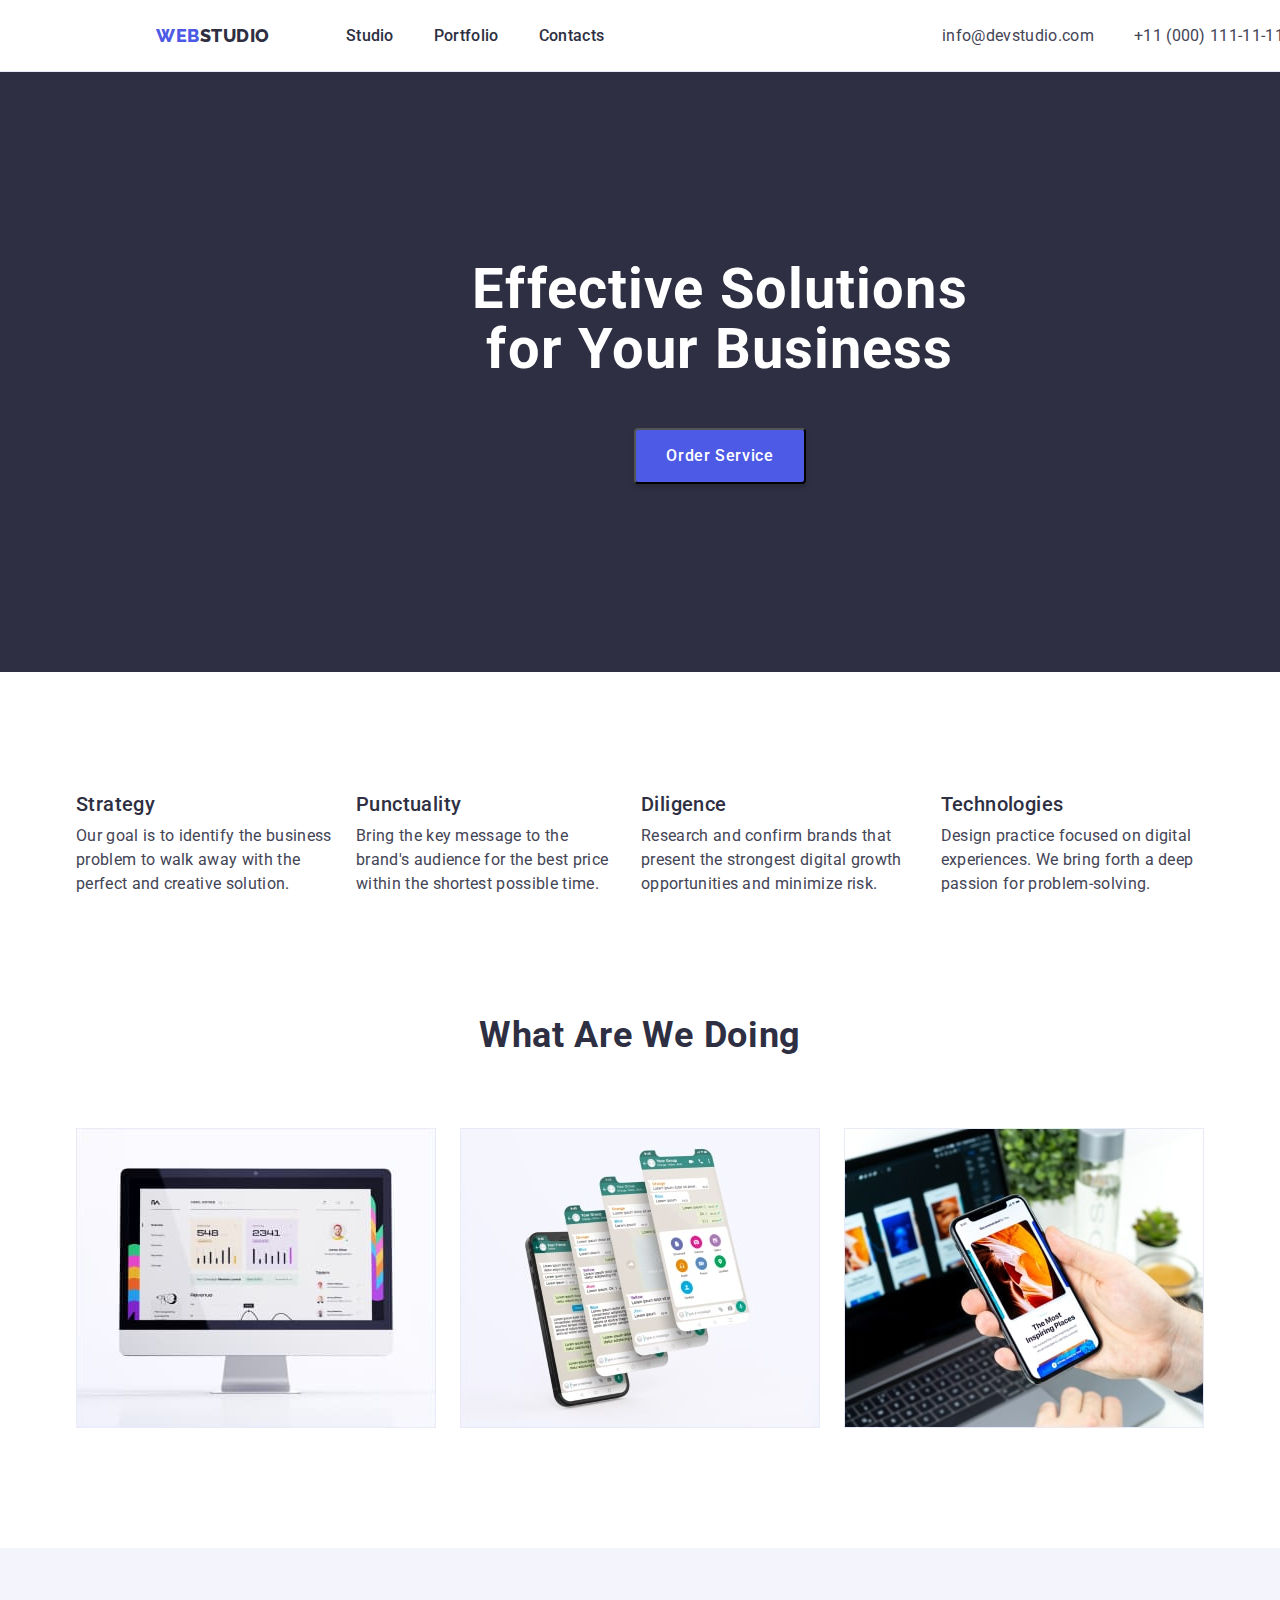
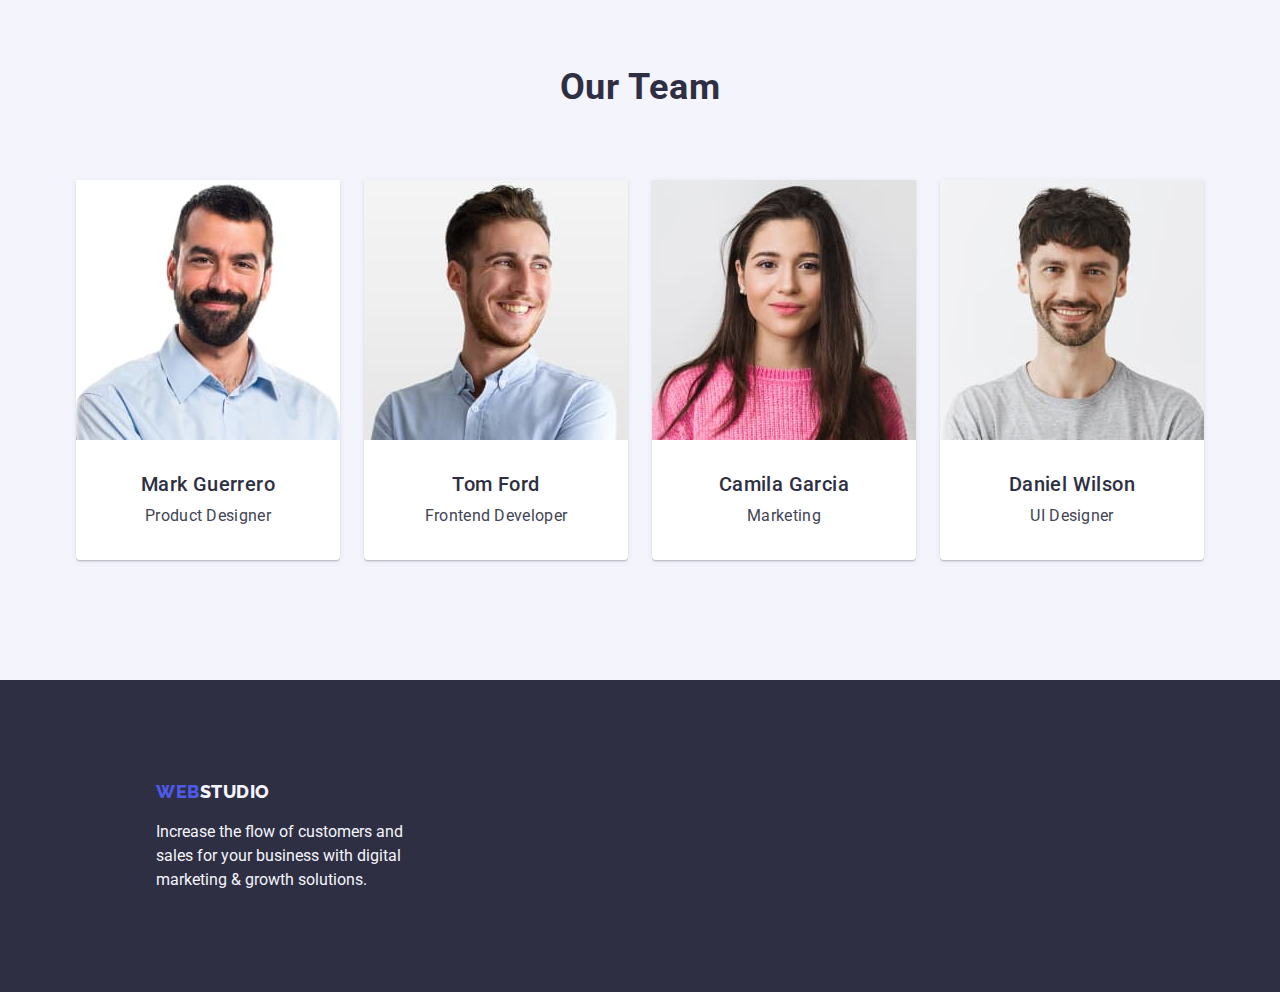
==== index.html @ cf118282 "Initial positioning" ====
<!DOCTYPE html>
<html lang="en">
  <head>
    <meta charset="UTF-8" />
    <meta http-equiv="X-UA-Compatible" content="IE=edge" />
    <meta name="viewport" content="width=device-width, initial-scale=1.0" />

    <!--*============================= Fonts ==============================-->

    <link rel="preconnect" href="https://fonts.googleapis.com" />
    <link rel="preconnect" href="https://fonts.gstatic.com" crossorigin />
    <link
      href="https://fonts.googleapis.com/css2?family=Raleway:wght@800&display=swap"
      rel="stylesheet"
    />
    <link
      href="https://fonts.googleapis.com/css2?family=Roboto:wght@400;500;700;900&display=swap"
      rel="stylesheet"
    />
    <!--*============================ Styles ==============================-->

    <link rel="stylesheet" href="./css/styles.css" />
    <title>Web Studio</title>
  </head>
  <body>
    <!--!============================== HEADER =========================-->
    <header class="header">
      <div class="container header-container">
        <nav class="header-nav">
          <a class="logo" href="./index.html"
            >Web<span class="logo-pre">Studio</span></a
          >
          <ul class="header-nav-list">
            <li>
              <a class="list-items" href="./index.html">Studio</a>
            </li>
            <li>
              <a class="list-items" href="./portfolio.html">Portfolio</a>
            </li>
            <li><a class="list-items" href="">Contacts</a></li>
          </ul>
        </nav>
        <address class="contact-item">
          <ul class="contact-item-list">
            <li>
              <a class="contact" href="mailto:info@devstudio.com"
                >info@devstudio.com</a
              >
            </li>
            <li>
              <a class="contact" href="tel:+110001111111"
                >+11 (000) 111-11-11</a
              >
            </li>
          </ul>
        </address>
      </div>
    </header>
    <main>
      <!--!======================== Section-1 _ HERO ========================-->
      <section class="section hero">
        <div class="container hero-container">
          <h1 class="title">Effective Solutions for Your Business</h1>
          <button class="order-btn" type="button">Order Service</button>
        </div>
      </section>

      <!--!======================== Section-2 _ ABOUT US ====================-->
      <section class="section">
        <!-- hidden heading -->
        <h2 class="visually-hidden">About Us</h2>
        <div class="container abt-us-container">
          <!-- list of about-us -->

          <ul class="abt-us-list">
            <li class="abt-us-list-item">
              <h3 class="abt-us-list-title">Strategy</h3>
              <p class="abt-us-list-text">
                Our goal is to identify the business problem to walk away with
                the perfect and creative solution.
              </p>
            </li>
            <li class="abt-us-list-item">
              <h3 class="abt-us-list-title">Punctuality</h3>
              <p class="abt-us-list-text">
                Bring the key message to the brand's audience for the best price
                within the shortest possible time.
              </p>
            </li>
            <li class="abt-us-list-item">
              <h3 class="abt-us-list-title">Diligence</h3>
              <p class="abt-us-list-text">
                Research and confirm brands that present the strongest digital
                growth opportunities and minimize risk.
              </p>
            </li>
            <li class="abt-us-list-item">
              <h3 class="abt-us-list-title">Technologies</h3>
              <p class="abt-us-list-text">
                Design practice focused on digital experiences. We bring forth a
                deep passion for problem-solving.
              </p>
            </li>
          </ul>
        </div>
      </section>

      <!--!==========================Section-3 _ OUR PRODUCTS =============-->
      <section class="section">
        <div class="container prod-container">
          <h2 class="prod-title">What are we doing</h2>
          <ul class="prod-container-list">
            <li>
              <img
                src="./images/products/img-01.jpg"
                alt="example of pc application"
                width="360"
                height="300"
              />
            </li>
            <li>
              <img
                src="./images/products/img-02.jpg"
                alt="example of mobile application"
                width="360"
                height="300"
              />
            </li>
            <li>
              <img
                src="./images/products/img-03.jpg"
                alt="example of synchronized applications"
                width="360"
                height="300"
              />
            </li>
          </ul>
        </div>
      </section>

      <!--!========================== Section-4 _ OUR TEAM =====================-->
      <section class="section team-sect">
        <div class="container team-container">
          <h2 class="team-title">Our Team</h2>
          <ul class="team-container-list">
            <li class="team-member-card">
              <img
                src="./images/team/img-mark.jpg"
                alt="photo of Mark Guerrero"
                width="264"
                height="260"
              />
              <div class="member-card-text">
                <h3 class="team-member-name">Mark Guerrero</h3>
                <p class="team-member-psn">Product Designer</p>
              </div>
            </li>
            <li class="team-member-card">
              <img
                src="./images/team/img-tom.jpg"
                alt="photo of Tom Ford"
                width="264"
                height="260"
              />
              <div class="member-card-text">
                <h3 class="team-member-name">Tom Ford</h3>
                <p class="team-member-psn">Frontend Developer</p>
              </div>
            </li>
            <li class="team-member-card">
              <img
                src="./images/team/img-camila.jpg"
                alt="photo of Camila Garcia"
                width="264"
                height="260"
              />
              <div class="member-card-text">
                <h3 class="team-member-name">Camila Garcia</h3>
                <p class="team-member-psn">Marketing</p>
              </div>
            </li>
            <li class="team-member-card">
              <img
                src="./images/team/img-danial.jpg"
                alt="photo of Daniel Wilson"
                width="264"
                height="260"
              />
              <div class="member-card-text">
                <h3 class="team-member-name">Daniel Wilson</h3>
                <p class="team-member-psn">UI Designer</p>
              </div>
            </li>
          </ul>
        </div>
      </section>
    </main>
    <!--!=============================== FOOTER ============================-->
    <footer class="footer">
      <div class="container foot-container">
        <a class="logo" href="./index.html"
          >Web<span class="logo-foot">Studio</span></a
        >
        <p class="foot-text">
          Increase the flow of customers and sales for your business with
          digital marketing & growth solutions.
        </p>
      </div>
    </footer>
  </body>
</html>
---- css/styles.css ----
:root {
  --title-color: #2e2f42;
  --title-color_light: #ffffff;
  --text-color: #434455;
  --text-color_light: #f4f4fd;
  --btn-color_primar: #4d5ae5;
  --btn-color_second: #404bbf;
}

body {
  color: #434455;
  background-color: #ffffff;
  font-family: "Roboto", sans-serif;
  margin: 0 auto;
}

h1,
h2,
h3,
h4,
h5,
h6,
p {
  margin: 0;
}

ul {
  list-style: none;
  padding-left: 0;
  margin: 0;
}

a {
  text-decoration: none;
}

img {
  display: block;
  /*todo      width: 100%; */
}

.section {
  padding-bottom: 120px;
}

.container {
  width: 1128px;
  padding: 0 15px;
  margin: 0 auto;
}

/**---------------------------------------*/
/*!--------------- Header ----------------*/

.header-container {
  display: flex;
  justify-content: space-between;
  border-bottom: 1px solid #e7e9fc;
  padding: 24px 156px 23px;
}

.header-nav {
  display: flex;
  gap: 76px;
  align-items: center;
}

.header-nav-list {
  display: flex;
  gap: 40px;
}

.logo {
  text-transform: uppercase;
  font-family: "Raleway", sans-serif;
  font-weight: 800;
  font-size: 18px;
  line-height: 1.17;
  color: #4d5ae5;
  letter-spacing: 0.03em;
}

.logo-pre {
  color: #2e2f42;
}

.list-items {
  text-decoration: none;
  color: #2e2f42;
  font-weight: 500;
  line-height: 1.5;
  letter-spacing: 0.02em;
}

.list-items:hover,
.list-items:focus {
  color: var(--btn-color_second);
}

.contact-item {
  font-style: normal;
}

.contact-item-list {
  display: flex;
  gap: 40px;
}

.contact {
  text-decoration: none;
  font-style: normal;
  color: var(--text-color);
  line-height: 1.5;
  letter-spacing: 0.02em;
}

.contact:hover,
.contact:focus {
  color: var(--btn-color_second);
}

/**---------------------------------------------*/
/*!------------------- Section-1 Hero ----------*/
.hero {
  background-color: #2e2f42;
  padding: 188px 0;
}

.hero-container {
  display: flex;
  gap: 48px;
  flex-direction: column;
  align-items: center;
  padding: 0 156px;
}

.title {
  font-weight: 700;
  font-size: 56px;
  color: var(--title-color_light);
  text-align: center;
  line-height: 1.07;
  letter-spacing: 0.02em;
  width: 496px;
}

.order-btn {
  cursor: pointer;
  font-family: "Roboto", sans-serif;
  font-style: normal;
  font-weight: 500;
  font-size: 16px;
  line-height: 1.5;
  letter-spacing: 0.04em;
  color: #ffffff;
  background: var(--btn-color_primar);
  padding: 14px 30px;
  box-shadow: 0px 4px 4px rgba(0, 0, 0, 0.15);
  border-radius: 4px;
}

.order-btn:focus,
.order-btn:hover {
  background-color: #404bbf;
}

/**----------------------------------------------*/
/*!----------------- Section-2 - About Us -------*/

.visually-hidden {
  display: none;
}

.abt-us-container {
  padding-top: 120px;
}

.abt-us-list {
  display: flex;
  gap: 24px;
}

.abt-us-list-title {
  font-weight: 500;
  font-size: 20px;
  color: var(--title-color);
  line-height: 1.2;
  letter-spacing: 0.02em;
}

.abt-us-list-item {
  width: calc((100%-72) / 4);
  display: flex;
  gap: 8px;
  flex-direction: column;
  justify-content: space-between;
}

.abt-us-list-text {
  color: var(--text-color);
  line-height: 1.5;
  letter-spacing: 0.02em;
}

/**----------------------------------------------*/
/*!---------- Section-3 _ OUR PRODUCTS ----------*/
.prod-container {
  display: flex;
  flex-direction: column;
  align-items: center;
}

.prod-container-list {
  display: flex;
  gap: 24px;
}

.prod-title {
  font-weight: 700;
  font-size: 36px;
  color: var(--title-color);
  text-transform: capitalize;
  line-height: 1.11;
  letter-spacing: 0.02em;
  margin-bottom: 72px;
}

/**---------------------------------------------*/
/*!-------------- Section-4 _ OUR TEAM ---------*/
.team-sect {
  background-color: #f4f4fd;
  padding-top: 120px;
}

.team-container {
  flex-direction: column;
}

.team-title {
  text-transform: capitalize;
  text-align: center;
  font-weight: 700;
  font-size: 36px;
  color: var(--title-color);
  line-height: 1.11;
  letter-spacing: 0.02em;
  margin-bottom: 72px;
}

.team-container-list {
  display: flex;
  gap: 24px;
}

.team-member-card {
  background: #ffffff;
  box-shadow: 0px 1px 6px rgba(46, 47, 66, 0.08),
    0px 1px 1px rgba(46, 47, 66, 0.16), 0px 2px 1px rgba(46, 47, 66, 0.08);
  border-radius: 0px 0px 4px 4px;
  text-align: center;
  display: flex;
  flex-direction: column;
  gap: 32px;
  padding-bottom: 32px;
}

.team-member-name {
  font-weight: 500;
  font-size: 20px;
  color: var(--title-color);
  line-height: 1.2;
  letter-spacing: 0.02em;
  margin-bottom: 8px;
}

.team-member-psn {
  color: var(--text-color);
  line-height: 1.5;
  letter-spacing: 0.02em;
}
/**---------------------------------------------*/
/* !------------------- FOOTER ---------------- */
.footer {
  background-color: #2e2f42;
}

.foot-container {
  display: flex;
  flex-direction: column;
  gap: 16px;
  padding: 100px 156px;
}

.logo-foot {
  text-transform: uppercase;
  font-family: "Raleway", sans-serif;
  font-weight: 800;
  font-size: 18px;
  color: var(--text-color_light);
  line-height: 1.34;
  letter-spacing: 0.03em;
}

.foot-text {
  width: 264px;
  line-height: 1.5;
  color: var(--text-color_light);
}

/*?---------------------------------------------*/
/*!---------------- PORTFOLIO_PAGE--------------*/
/*?---------------------------------------------*/

/* filters buttons */
.filter-button {
  cursor: pointer;
  background-color: #f4f4fd;
  font-family: "Roboto", sans-serif;
  font-style: normal;
  font-weight: 500;
  font-size: 16px;
  color: var(--btn-color_primar);
  line-height: 1.5;
  letter-spacing: 0.04em;
}

.filter-button:hover,
.filter-button:focus {
  background-color: var(--btn-color_second);
  color: #ffffff;
}

/*                 */
/* Portfolio items */

.pf-title {
  font-weight: 500;
  font-size: 20px;
  color: var(--title-color);
  line-height: 1.2;
  letter-spacing: 0.02em;
}

.pf-text {
  color: var(--text-color);
  line-height: 1.5;
  letter-spacing: 0.02em;
}
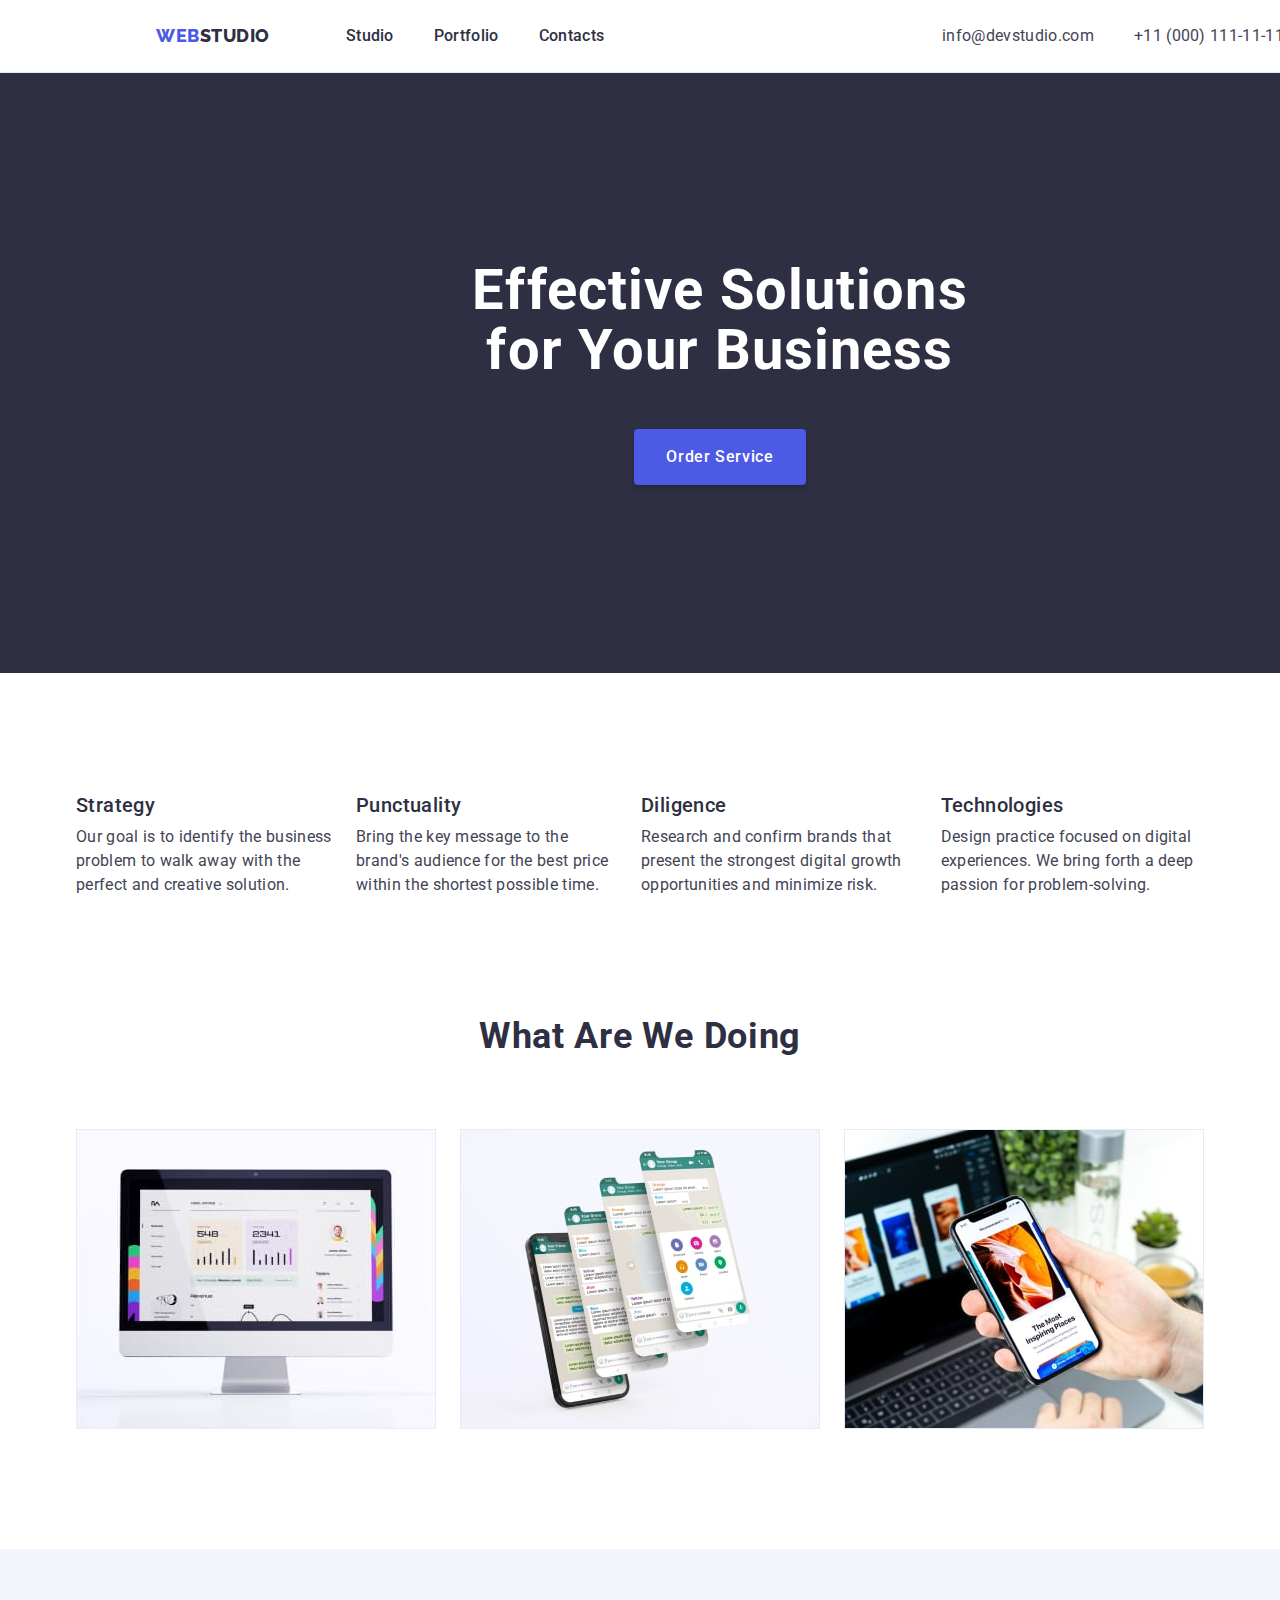
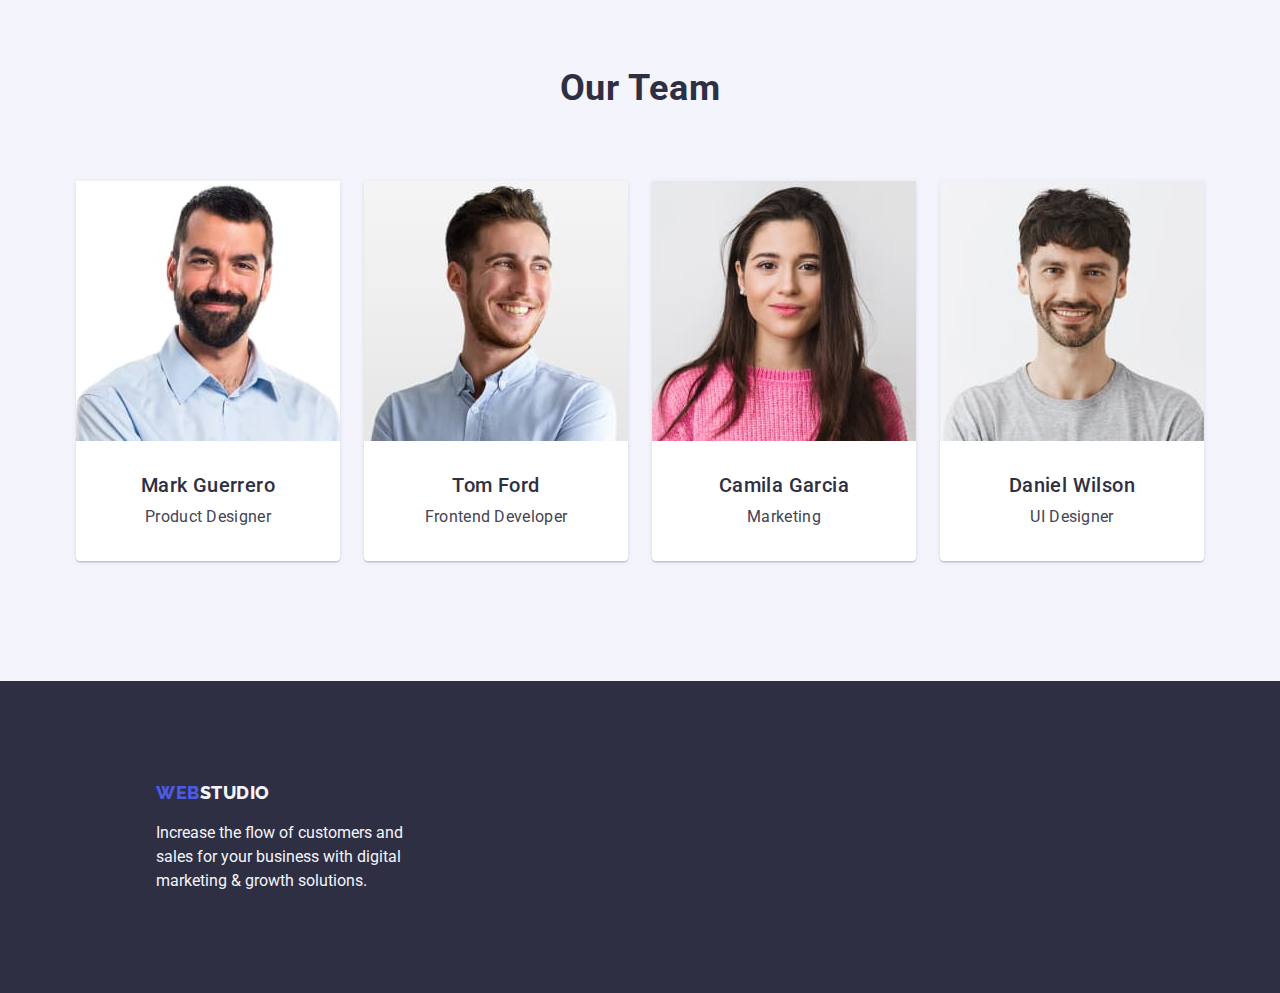
==== commit 163b6f4d: "Minor correction on styles" ====
--- a/index.html
+++ b/index.html
@@ -5,7 +5,7 @@
     <meta http-equiv="X-UA-Compatible" content="IE=edge" />
     <meta name="viewport" content="width=device-width, initial-scale=1.0" />
 
-    <!--*============================= Fonts ==============================-->
+    <!--*========================== Fonts ==========================-->
 
     <link rel="preconnect" href="https://fonts.googleapis.com" />
     <link rel="preconnect" href="https://fonts.gstatic.com" crossorigin />
@@ -17,13 +17,13 @@
       href="https://fonts.googleapis.com/css2?family=Roboto:wght@400;500;700;900&display=swap"
       rel="stylesheet"
     />
-    <!--*============================ Styles ==============================-->
+    <!--*========================== Styles ==========================-->
 
     <link rel="stylesheet" href="./css/styles.css" />
     <title>Web Studio</title>
   </head>
   <body>
-    <!--!============================== HEADER =========================-->
+    <!--!========================== HEADER =========================-->
     <header class="header">
       <div class="container header-container">
         <nav class="header-nav">
@@ -57,7 +57,7 @@
       </div>
     </header>
     <main>
-      <!--!======================== Section-1 _ HERO ========================-->
+      <!--!==================== HERO ====================-->
       <section class="section hero">
         <div class="container hero-container">
           <h1 class="title">Effective Solutions for Your Business</h1>
@@ -65,12 +65,12 @@
         </div>
       </section>
 
-      <!--!======================== Section-2 _ ABOUT US ====================-->
+      <!--!==================== ABOUT US ====================-->
       <section class="section">
-        <!-- hidden heading -->
+        <!--*              hidden heading                    -->
         <h2 class="visually-hidden">About Us</h2>
         <div class="container abt-us-container">
-          <!-- list of about-us -->
+          <!--*            list of about-us                  -->
 
           <ul class="abt-us-list">
             <li class="abt-us-list-item">
@@ -105,7 +105,7 @@
         </div>
       </section>
 
-      <!--!==========================Section-3 _ OUR PRODUCTS =============-->
+      <!--!====================== OUR PRODUCTS ====================-->
       <section class="section">
         <div class="container prod-container">
           <h2 class="prod-title">What are we doing</h2>
@@ -138,7 +138,7 @@
         </div>
       </section>
 
-      <!--!========================== Section-4 _ OUR TEAM =====================-->
+      <!--!====================== OUR TEAM ====================-->
       <section class="section team-sect">
         <div class="container team-container">
           <h2 class="team-title">Our Team</h2>
@@ -195,7 +195,7 @@
         </div>
       </section>
     </main>
-    <!--!=============================== FOOTER ============================-->
+    <!--!==================== FOOTER ====================-->
     <footer class="footer">
       <div class="container foot-container">
         <a class="logo" href="./index.html"
--- a/css/styles.css
+++ b/css/styles.css
@@ -50,13 +50,15 @@
 }
 
 /**---------------------------------------*/
-/*!--------------- Header ----------------*/
+/*!========== HEADER ==========*/
+.header {
+  border-bottom: 1px solid #e7e9fc;
+}
 
 .header-container {
   display: flex;
   justify-content: space-between;
-  border-bottom: 1px solid #e7e9fc;
-  padding: 24px 156px 23px;
+  padding: 24px 156px;
 }
 
 .header-nav {
@@ -119,8 +121,8 @@
   color: var(--btn-color_second);
 }
 
-/**---------------------------------------------*/
-/*!------------------- Section-1 Hero ----------*/
+/**==========================*/
+/*!========== Hero ==========*/
 .hero {
   background-color: #2e2f42;
   padding: 188px 0;
@@ -154,9 +156,10 @@
   letter-spacing: 0.04em;
   color: #ffffff;
   background: var(--btn-color_primar);
-  padding: 14px 30px;
+  padding: 16px 32px;
   box-shadow: 0px 4px 4px rgba(0, 0, 0, 0.15);
   border-radius: 4px;
+  border: 0;
 }
 
 .order-btn:focus,
@@ -164,8 +167,8 @@
   background-color: #404bbf;
 }
 
-/**----------------------------------------------*/
-/*!----------------- Section-2 - About Us -------*/
+/**==============================*/
+/*!========== About Us ==========*/
 
 .visually-hidden {
   display: none;
@@ -202,8 +205,8 @@
   letter-spacing: 0.02em;
 }
 
-/**----------------------------------------------*/
-/*!---------- Section-3 _ OUR PRODUCTS ----------*/
+/**==================================*/
+/*!========== OUR PRODUCTS ==========*/
 .prod-container {
   display: flex;
   flex-direction: column;
@@ -225,8 +228,8 @@
   margin-bottom: 72px;
 }
 
-/**---------------------------------------------*/
-/*!-------------- Section-4 _ OUR TEAM ---------*/
+/**==============================*/
+/*!========== OUR TEAM ==========*/
 .team-sect {
   background-color: #f4f4fd;
   padding-top: 120px;
@@ -278,8 +281,8 @@
   line-height: 1.5;
   letter-spacing: 0.02em;
 }
-/**---------------------------------------------*/
-/* !------------------- FOOTER ---------------- */
+/**=============================*/
+/* !========== FOOTER ==========*/
 .footer {
   background-color: #2e2f42;
 }
@@ -307,11 +310,11 @@
   color: var(--text-color_light);
 }
 
-/*?---------------------------------------------*/
-/*!---------------- PORTFOLIO_PAGE--------------*/
-/*?---------------------------------------------*/
-
-/* filters buttons */
+/*?===================================*/
+/*!========== PORTFOLIO_PAGE==========*/
+/*?==================================-*/
+
+/**========= filters buttons =========*/
 .filter-button {
   cursor: pointer;
   background-color: #f4f4fd;
@@ -330,8 +333,7 @@
   color: #ffffff;
 }
 
-/*                 */
-/* Portfolio items */
+/**========= Portfolio items ==========*/
 
 .pf-title {
   font-weight: 500;
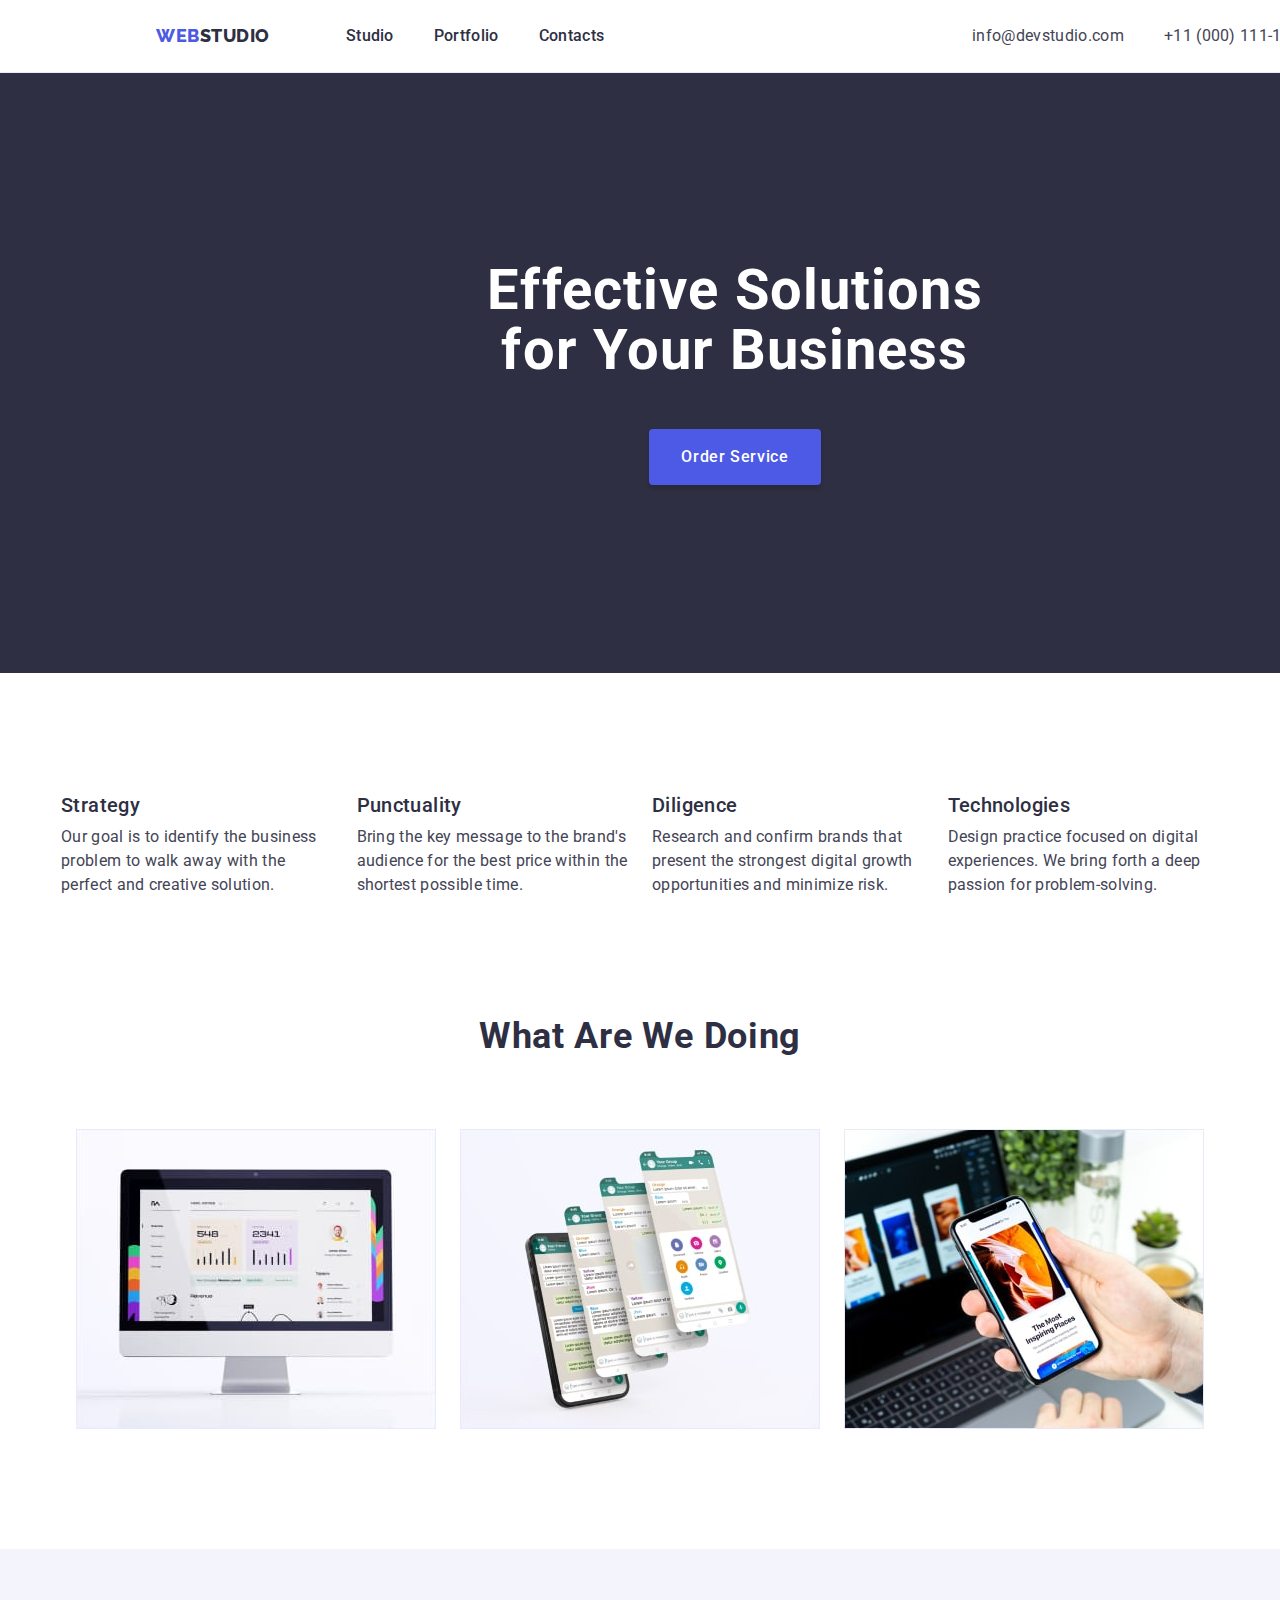
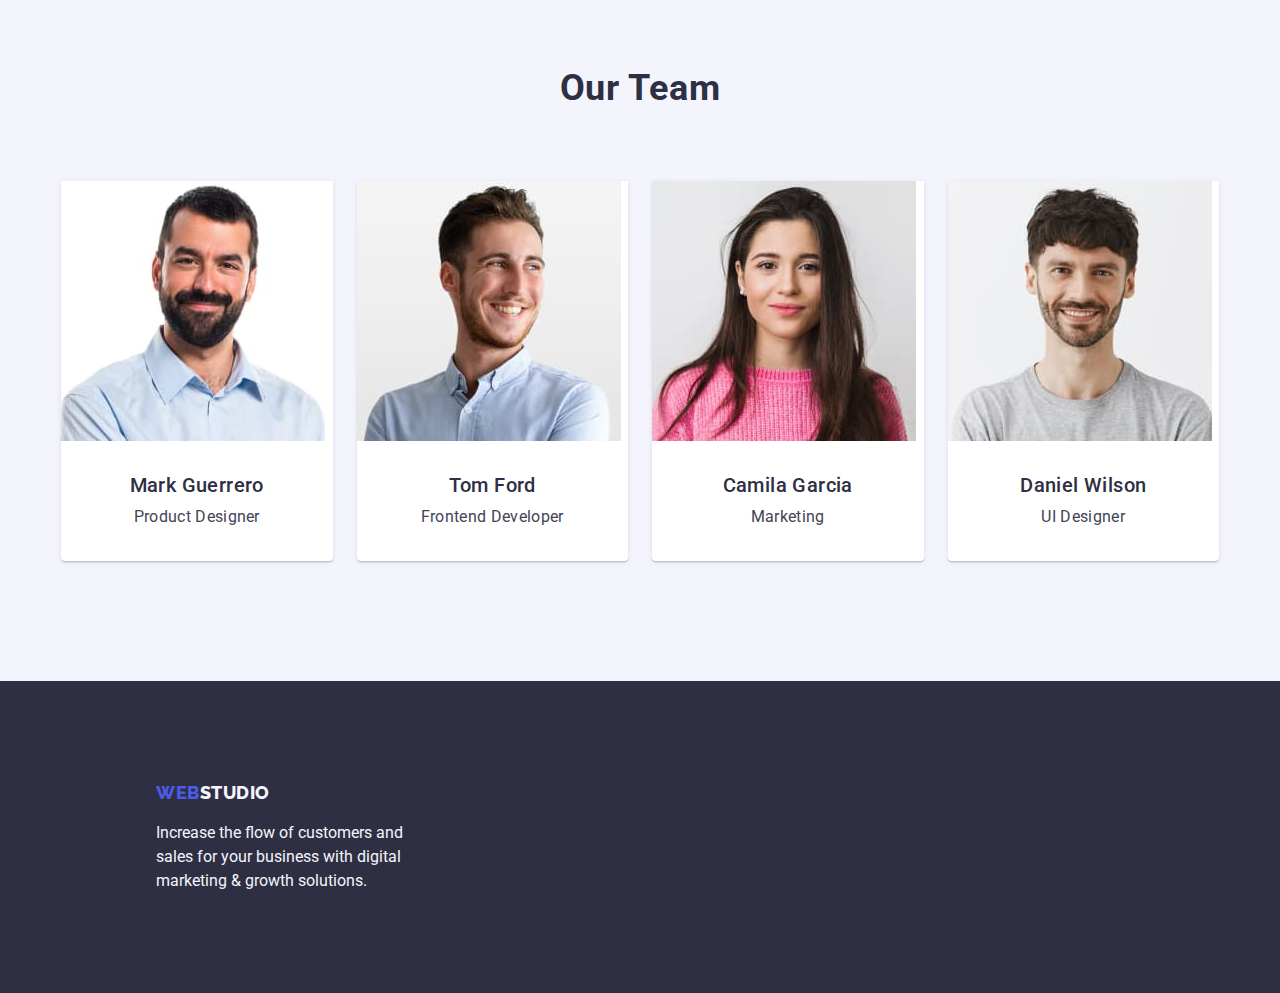
==== commit 9bd00d5d: "Sizes & Styles corrected" ====
--- a/index.html
+++ b/index.html
@@ -17,6 +17,17 @@
       href="https://fonts.googleapis.com/css2?family=Roboto:wght@400;500;700;900&display=swap"
       rel="stylesheet"
     />
+
+    <!--*===================== Modern-Normalize =====================-->
+
+    <link
+      rel="stylesheet"
+      href="https://cdnjs.cloudflare.com/ajax/libs/modern-normalize/2.0.0/modern-normalize.min.css"
+      integrity="sha512-4xo8blKMVCiXpTaLzQSLSw3KFOVPWhm/TRtuPVc4WG6kUgjH6J03IBuG7JZPkcWMxJ5huwaBpOpnwYElP/m6wg=="
+      crossorigin="anonymous"
+      referrerpolicy="no-referrer"
+    />
+
     <!--*========================== Styles ==========================-->
 
     <link rel="stylesheet" href="./css/styles.css" />
@@ -67,11 +78,12 @@
 
       <!--!==================== ABOUT US ====================-->
       <section class="section">
+        <!--*-->
         <!--*              hidden heading                    -->
         <h2 class="visually-hidden">About Us</h2>
         <div class="container abt-us-container">
+          <!--*-->
           <!--*            list of about-us                  -->
-
           <ul class="abt-us-list">
             <li class="abt-us-list-item">
               <h3 class="abt-us-list-title">Strategy</h3>
@@ -106,11 +118,11 @@
       </section>
 
       <!--!====================== OUR PRODUCTS ====================-->
-      <section class="section">
+      <section class="section prod-section">
         <div class="container prod-container">
           <h2 class="prod-title">What are we doing</h2>
           <ul class="prod-container-list">
-            <li>
+            <li class="prod-container-item">
               <img
                 src="./images/products/img-01.jpg"
                 alt="example of pc application"
@@ -118,7 +130,7 @@
                 height="300"
               />
             </li>
-            <li>
+            <li class="prod-container-item">
               <img
                 src="./images/products/img-02.jpg"
                 alt="example of mobile application"
@@ -126,7 +138,7 @@
                 height="300"
               />
             </li>
-            <li>
+            <li class="prod-container-item">
               <img
                 src="./images/products/img-03.jpg"
                 alt="example of synchronized applications"
--- a/css/styles.css
+++ b/css/styles.css
@@ -40,11 +40,11 @@
 }
 
 .section {
-  padding-bottom: 120px;
+  padding: 120px 0;
 }
 
 .container {
-  width: 1128px;
+  width: 1158px;
   padding: 0 15px;
   margin: 0 auto;
 }
@@ -174,10 +174,6 @@
   display: none;
 }
 
-.abt-us-container {
-  padding-top: 120px;
-}
-
 .abt-us-list {
   display: flex;
   gap: 24px;
@@ -192,7 +188,7 @@
 }
 
 .abt-us-list-item {
-  width: calc((100%-72) / 4);
+  width: calc((100% - 72px) / 4);
   display: flex;
   gap: 8px;
   flex-direction: column;
@@ -207,6 +203,10 @@
 
 /**==================================*/
 /*!========== OUR PRODUCTS ==========*/
+.prod-section {
+  padding-top: 0;
+}
+
 .prod-container {
   display: flex;
   flex-direction: column;
@@ -216,6 +216,10 @@
 .prod-container-list {
   display: flex;
   gap: 24px;
+}
+
+.prod-container-item {
+  width: calc((100% - 48px) / 3);
 }
 
 .prod-title {
@@ -232,7 +236,6 @@
 /*!========== OUR TEAM ==========*/
 .team-sect {
   background-color: #f4f4fd;
-  padding-top: 120px;
 }
 
 .team-container {
@@ -256,6 +259,7 @@
 }
 
 .team-member-card {
+  width: calc((100% - 72px) / 4);
   background: #ffffff;
   box-shadow: 0px 1px 6px rgba(46, 47, 66, 0.08),
     0px 1px 1px rgba(46, 47, 66, 0.16), 0px 2px 1px rgba(46, 47, 66, 0.08);
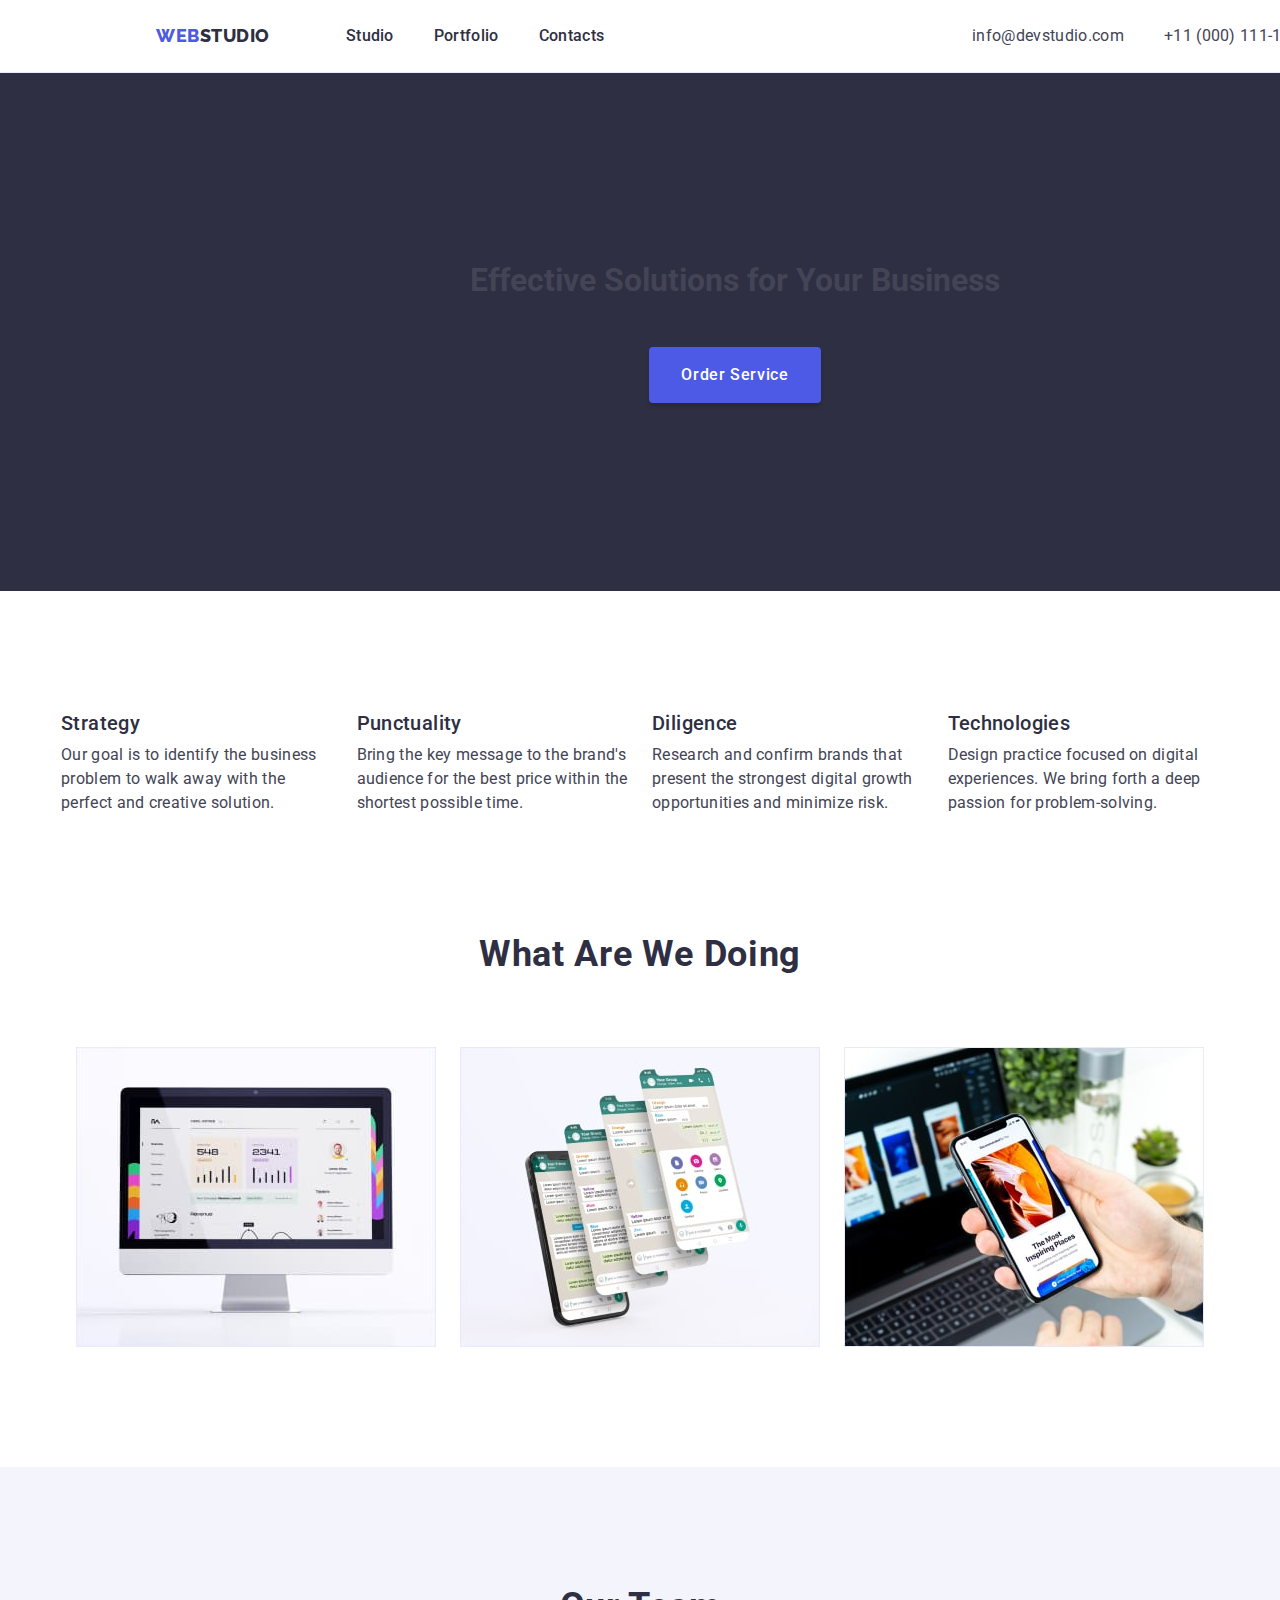
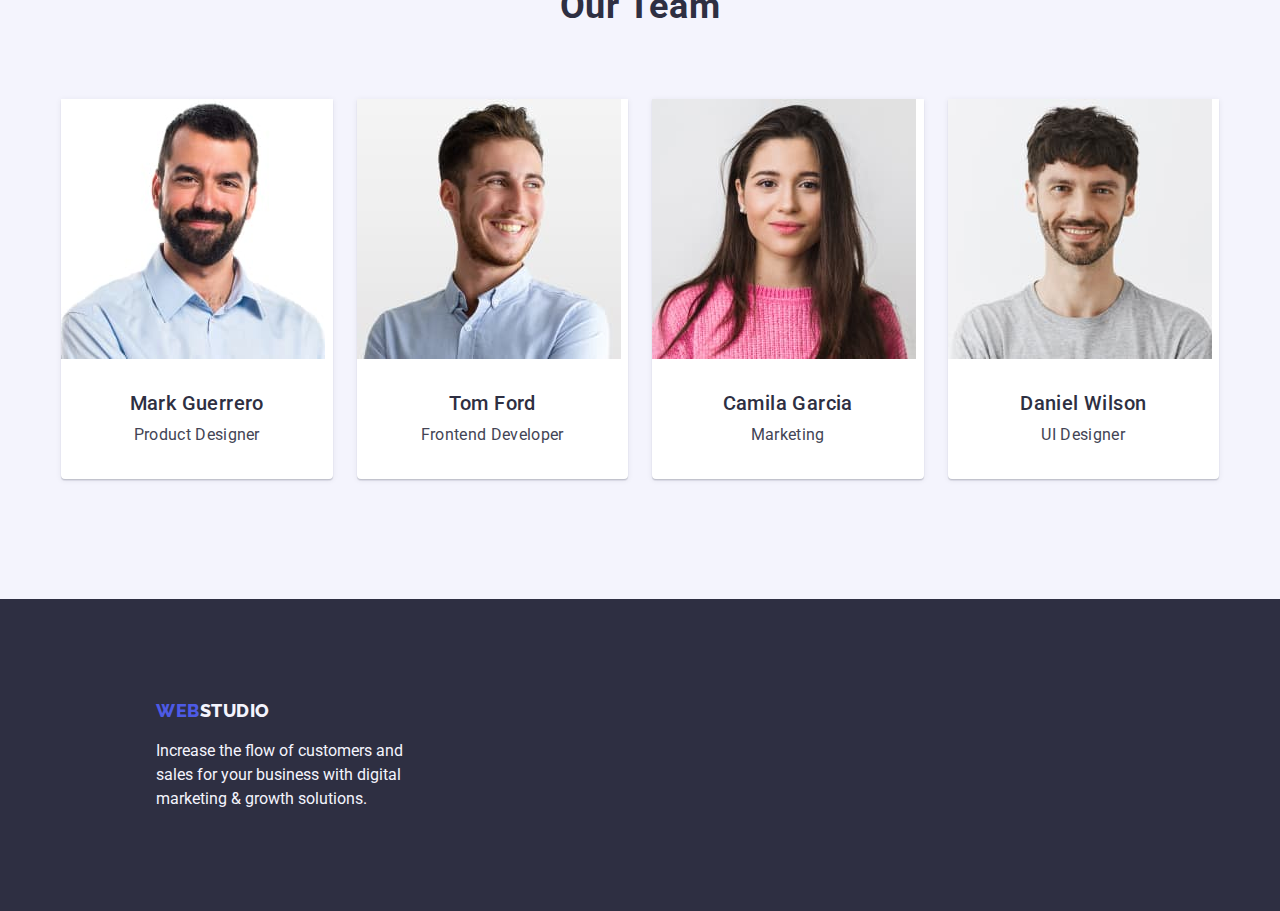
==== commit 7e4eb1f9: "Minor correction on styles and positions" ====
--- a/index.html
+++ b/index.html
@@ -71,7 +71,7 @@
       <!--!==================== HERO ====================-->
       <section class="section hero">
         <div class="container hero-container">
-          <h1 class="title">Effective Solutions for Your Business</h1>
+          <h1 class="hero-title">Effective Solutions for Your Business</h1>
           <button class="order-btn" type="button">Order Service</button>
         </div>
       </section>
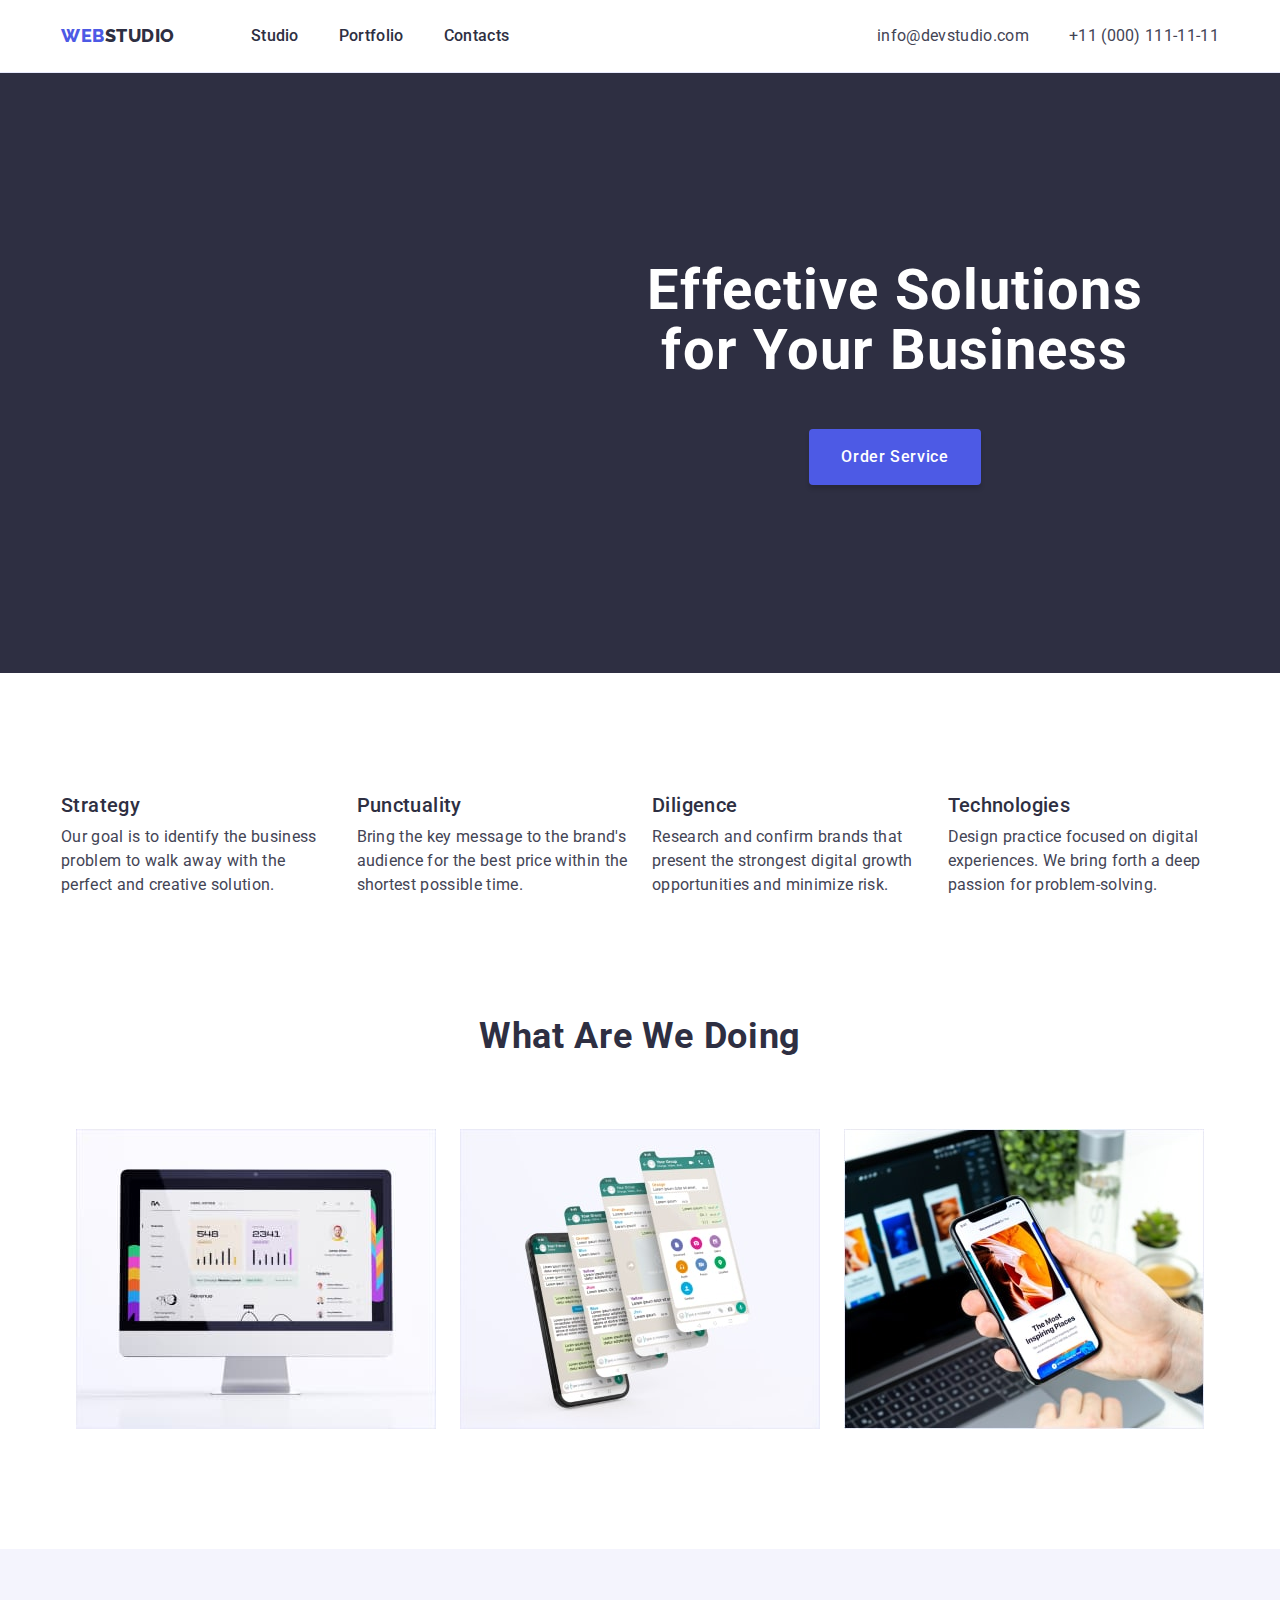
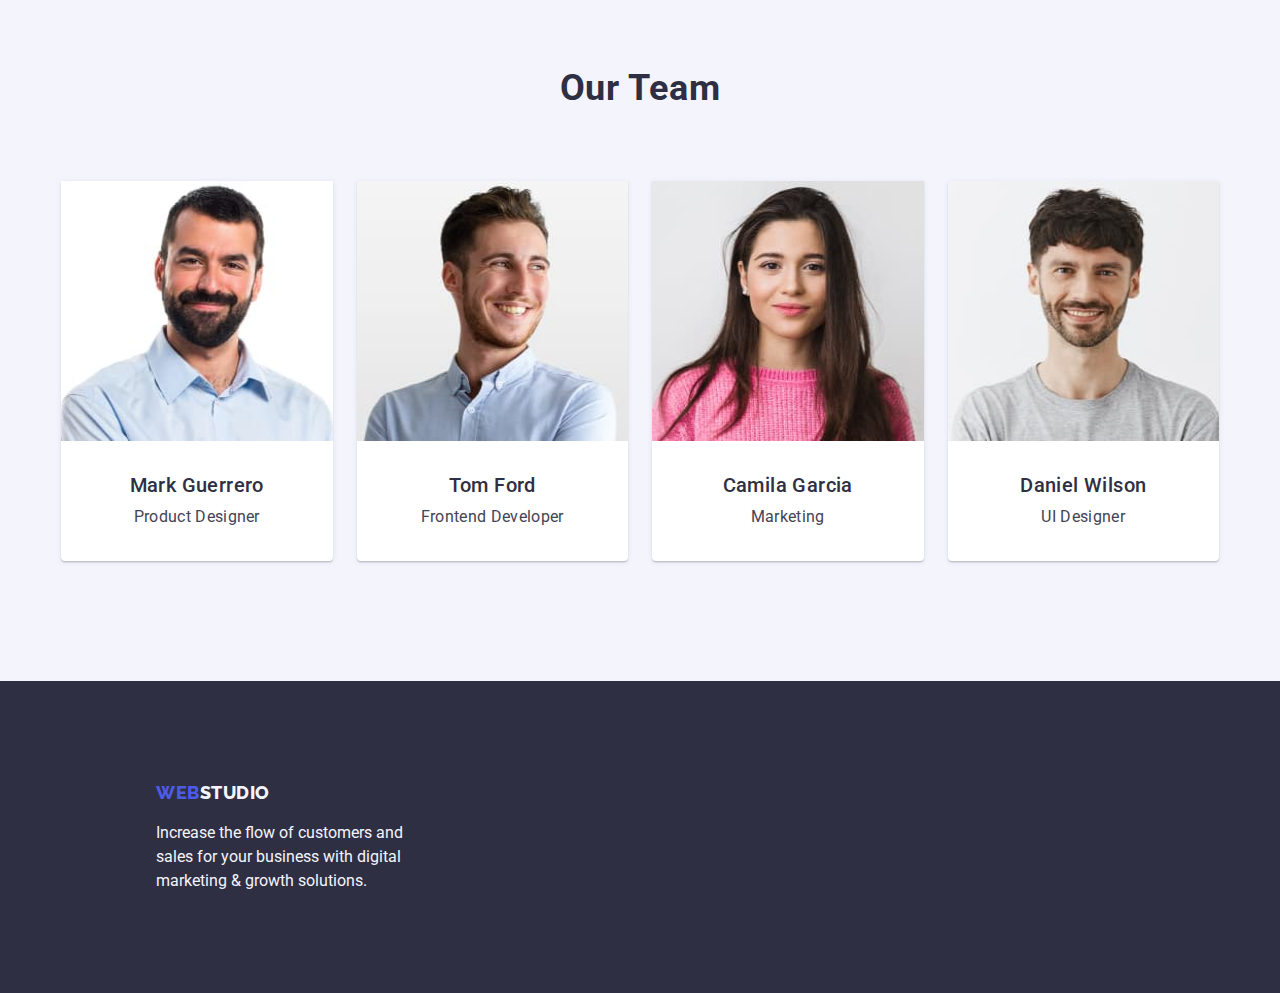
==== commit 0396ca97: "Minor corrections" ====
--- a/index.html
+++ b/index.html
@@ -34,7 +34,7 @@
     <title>Web Studio</title>
   </head>
   <body>
-    <!--!========================== HEADER =========================-->
+    <!--!===================== HEADER ====================-->
     <header class="header">
       <div class="container header-container">
         <nav class="header-nav">
@@ -76,14 +76,14 @@
         </div>
       </section>
 
-      <!--!==================== ABOUT US ====================-->
+      <!--!================== ABOUT US ==================-->
       <section class="section">
-        <!--*-->
-        <!--*              hidden heading                    -->
-        <h2 class="visually-hidden">About Us</h2>
         <div class="container abt-us-container">
           <!--*-->
-          <!--*            list of about-us                  -->
+          <!--*              hidden heading                    -->
+          <h2 class="visually-hidden">About Us</h2>
+          <!--*-->
+          <!--*              list of about-us                  -->
           <ul class="abt-us-list">
             <li class="abt-us-list-item">
               <h3 class="abt-us-list-title">Strategy</h3>
@@ -117,7 +117,7 @@
         </div>
       </section>
 
-      <!--!====================== OUR PRODUCTS ====================-->
+      <!--!=============== OUR PRODUCTS =================-->
       <section class="section prod-section">
         <div class="container prod-container">
           <h2 class="prod-title">What are we doing</h2>
@@ -150,7 +150,7 @@
         </div>
       </section>
 
-      <!--!====================== OUR TEAM ====================-->
+      <!--!================= OUR TEAM ===================-->
       <section class="section team-sect">
         <div class="container team-container">
           <h2 class="team-title">Our Team</h2>
--- a/css/styles.css
+++ b/css/styles.css
@@ -5,11 +5,15 @@
   --text-color_light: #f4f4fd;
   --btn-color_primar: #4d5ae5;
   --btn-color_second: #404bbf;
+  --btn-color_light: #ffffff;
+  --bg-color_main: #ffffff;
+  --bg-color_second: #f4f4fd;
+  --border-color: #e7e9fc;
 }
 
 body {
   color: #434455;
-  background-color: #ffffff;
+  background-color: var(--bg-color_main);
   font-family: "Roboto", sans-serif;
   margin: 0 auto;
 }
@@ -36,7 +40,7 @@
 
 img {
   display: block;
-  /*todo      width: 100%; */
+  width: 100%;
 }
 
 .section {
@@ -52,18 +56,17 @@
 /**---------------------------------------*/
 /*!========== HEADER ==========*/
 .header {
-  border-bottom: 1px solid #e7e9fc;
+  border-bottom: 1px solid var(--border-color);
+  padding: 24px 0;
 }
 
 .header-container {
   display: flex;
   justify-content: space-between;
-  padding: 24px 156px;
 }
 
 .header-nav {
   display: flex;
-  gap: 76px;
   align-items: center;
 }
 
@@ -80,6 +83,7 @@
   line-height: 1.17;
   color: #4d5ae5;
   letter-spacing: 0.03em;
+  margin-right: 76px;
 }
 
 .logo-pre {
@@ -92,6 +96,7 @@
   font-weight: 500;
   line-height: 1.5;
   letter-spacing: 0.02em;
+  padding: 24px 0;
 }
 
 .list-items:hover,
@@ -133,20 +138,21 @@
   gap: 48px;
   flex-direction: column;
   align-items: center;
-  padding: 0 156px;
-}
-
-.title {
+  padding: 0 316px;
+}
+
+.hero-title {
   font-weight: 700;
   font-size: 56px;
   color: var(--title-color_light);
   text-align: center;
   line-height: 1.07;
   letter-spacing: 0.02em;
-  width: 496px;
+  max-width: 496px;
 }
 
 .order-btn {
+  min-width: 169px;
   cursor: pointer;
   font-family: "Roboto", sans-serif;
   font-style: normal;
@@ -154,7 +160,7 @@
   font-size: 16px;
   line-height: 1.5;
   letter-spacing: 0.04em;
-  color: #ffffff;
+  color: var(--btn-color_light);
   background: var(--btn-color_primar);
   padding: 16px 32px;
   box-shadow: 0px 4px 4px rgba(0, 0, 0, 0.15);
@@ -164,7 +170,7 @@
 
 .order-btn:focus,
 .order-btn:hover {
-  background-color: #404bbf;
+  background-color: var(--btn-color_second);
 }
 
 /**==============================*/
@@ -235,7 +241,7 @@
 /**==============================*/
 /*!========== OUR TEAM ==========*/
 .team-sect {
-  background-color: #f4f4fd;
+  background-color: var(--bg-color_second);
 }
 
 .team-container {
@@ -260,15 +266,17 @@
 
 .team-member-card {
   width: calc((100% - 72px) / 4);
-  background: #ffffff;
+  background: var(--bg-color_main);
   box-shadow: 0px 1px 6px rgba(46, 47, 66, 0.08),
     0px 1px 1px rgba(46, 47, 66, 0.16), 0px 2px 1px rgba(46, 47, 66, 0.08);
   border-radius: 0px 0px 4px 4px;
   text-align: center;
   display: flex;
   flex-direction: column;
-  gap: 32px;
-  padding-bottom: 32px;
+}
+
+.member-card-text {
+  padding: 32px 16px;
 }
 
 .team-member-name {
@@ -289,16 +297,17 @@
 /* !========== FOOTER ==========*/
 .footer {
   background-color: #2e2f42;
+  padding: 100px 0;
 }
 
 .foot-container {
   display: flex;
   flex-direction: column;
-  gap: 16px;
-  padding: 100px 156px;
+  padding: 0 156px;
 }
 
 .logo-foot {
+  display: inline-block;
   text-transform: uppercase;
   font-family: "Raleway", sans-serif;
   font-weight: 800;
@@ -306,6 +315,7 @@
   color: var(--text-color_light);
   line-height: 1.34;
   letter-spacing: 0.03em;
+  margin-bottom: 16px;
 }
 
 .foot-text {
@@ -317,11 +327,20 @@
 /*?===================================*/
 /*!========== PORTFOLIO_PAGE==========*/
 /*?==================================-*/
-
-/**========= filters buttons =========*/
+.pfo-section {
+  padding-top: 96px;
+}
+/**========= Filter buttons =========*/
+.filter-container-list {
+  display: flex;
+  gap: 24px;
+  justify-content: center;
+  margin-bottom: 72px;
+}
+
 .filter-button {
   cursor: pointer;
-  background-color: #f4f4fd;
+  background-color: var(--bg-color_second);
   font-family: "Roboto", sans-serif;
   font-style: normal;
   font-weight: 500;
@@ -329,26 +348,49 @@
   color: var(--btn-color_primar);
   line-height: 1.5;
   letter-spacing: 0.04em;
+  padding: 12px 24px;
+  border: 1px solid var(--border-color);
+  border-radius: 4px;
 }
 
 .filter-button:hover,
 .filter-button:focus {
   background-color: var(--btn-color_second);
-  color: #ffffff;
-}
-
-/**========= Portfolio items ==========*/
-
-.pf-title {
+  color: var(--btn-color_light);
+  border: 1px solid transparent;
+}
+
+/**====== Portfolio(pfo) items ======*/
+.pfo-items-list {
+  display: flex;
+  flex-wrap: wrap;
+  gap: 24px;
+  row-gap: 48px;
+  justify-content: center;
+}
+
+.pfo-item {
+  width: calc((100% - 48px) / 3);
+}
+
+.pfo-title {
   font-weight: 500;
   font-size: 20px;
   color: var(--title-color);
   line-height: 1.2;
   letter-spacing: 0.02em;
-}
-
-.pf-text {
+  margin-bottom: 8px;
+}
+
+.pfo-text {
   color: var(--text-color);
   line-height: 1.5;
   letter-spacing: 0.02em;
 }
+
+.pfo-item-subtext {
+  background: var(--bg-color_main);
+  border: 1px solid var(--border-color);
+  border-top: none;
+  padding: 32px 12px;
+}
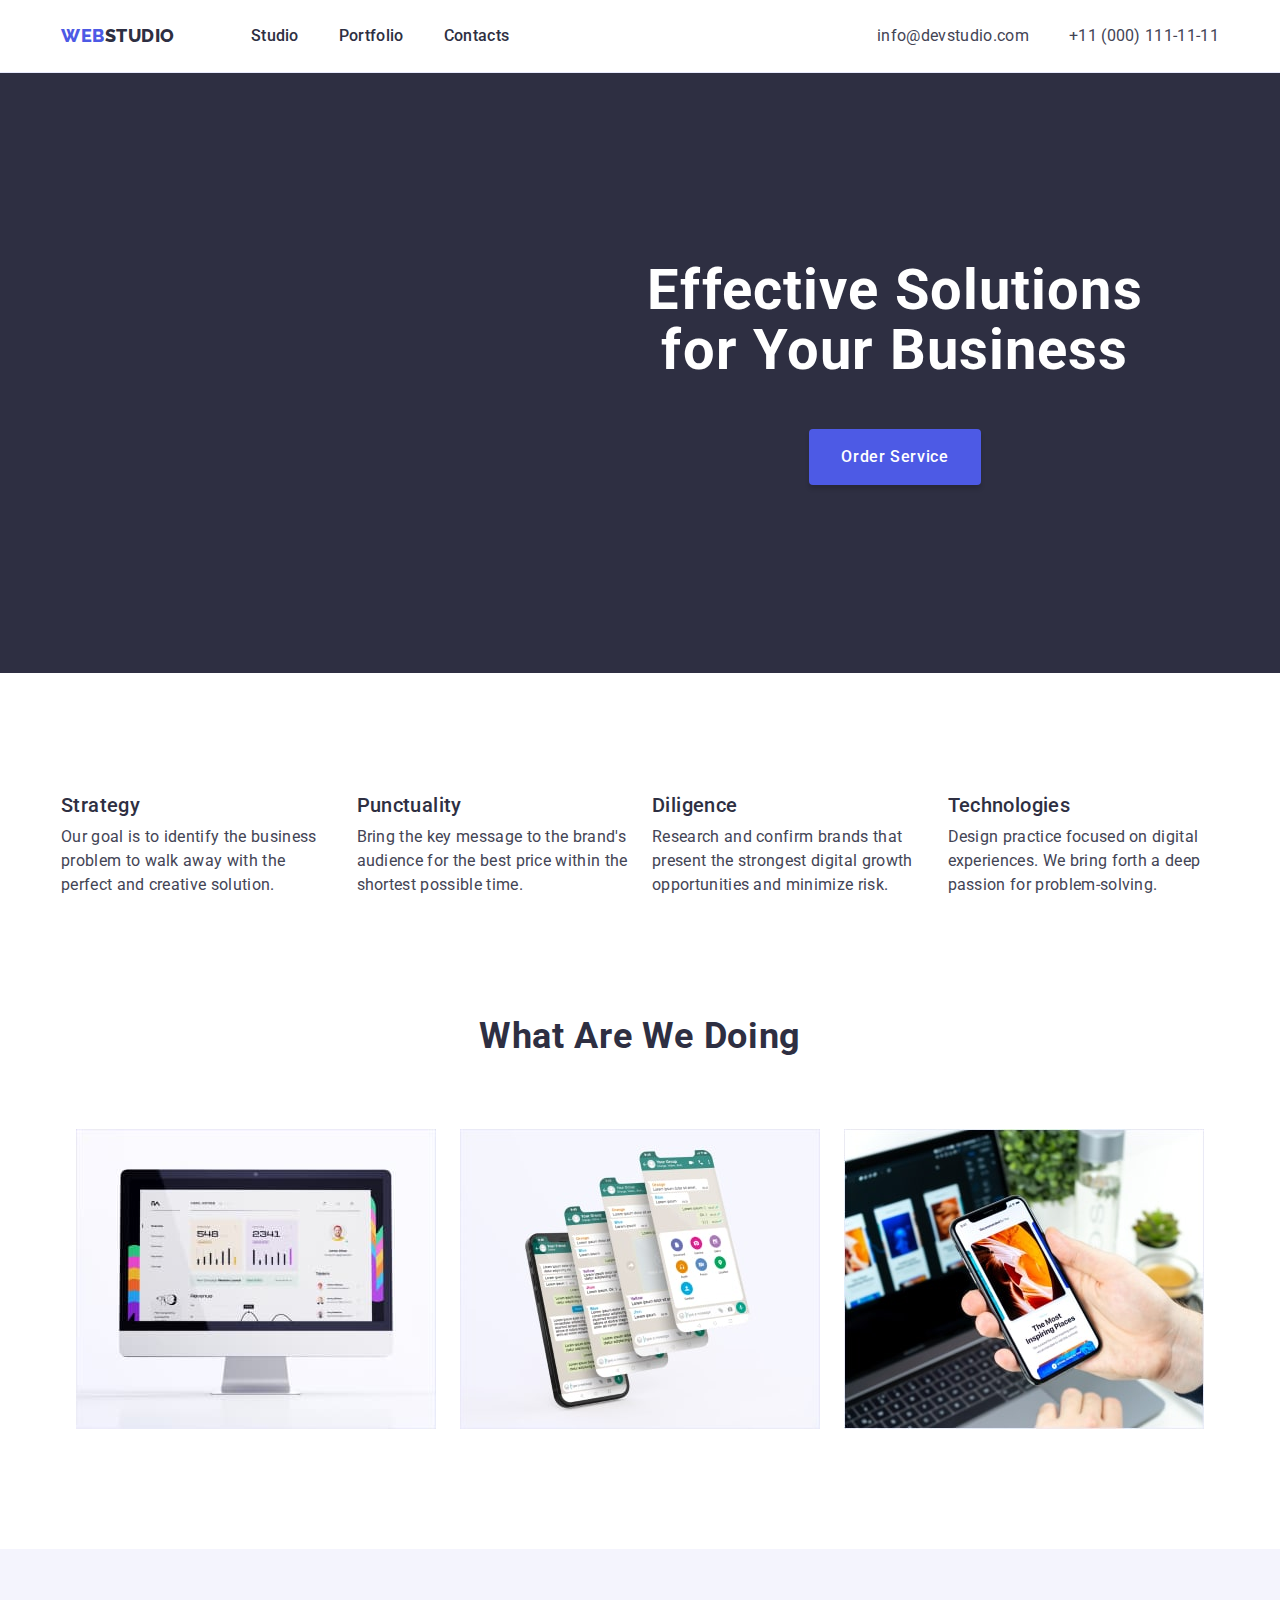
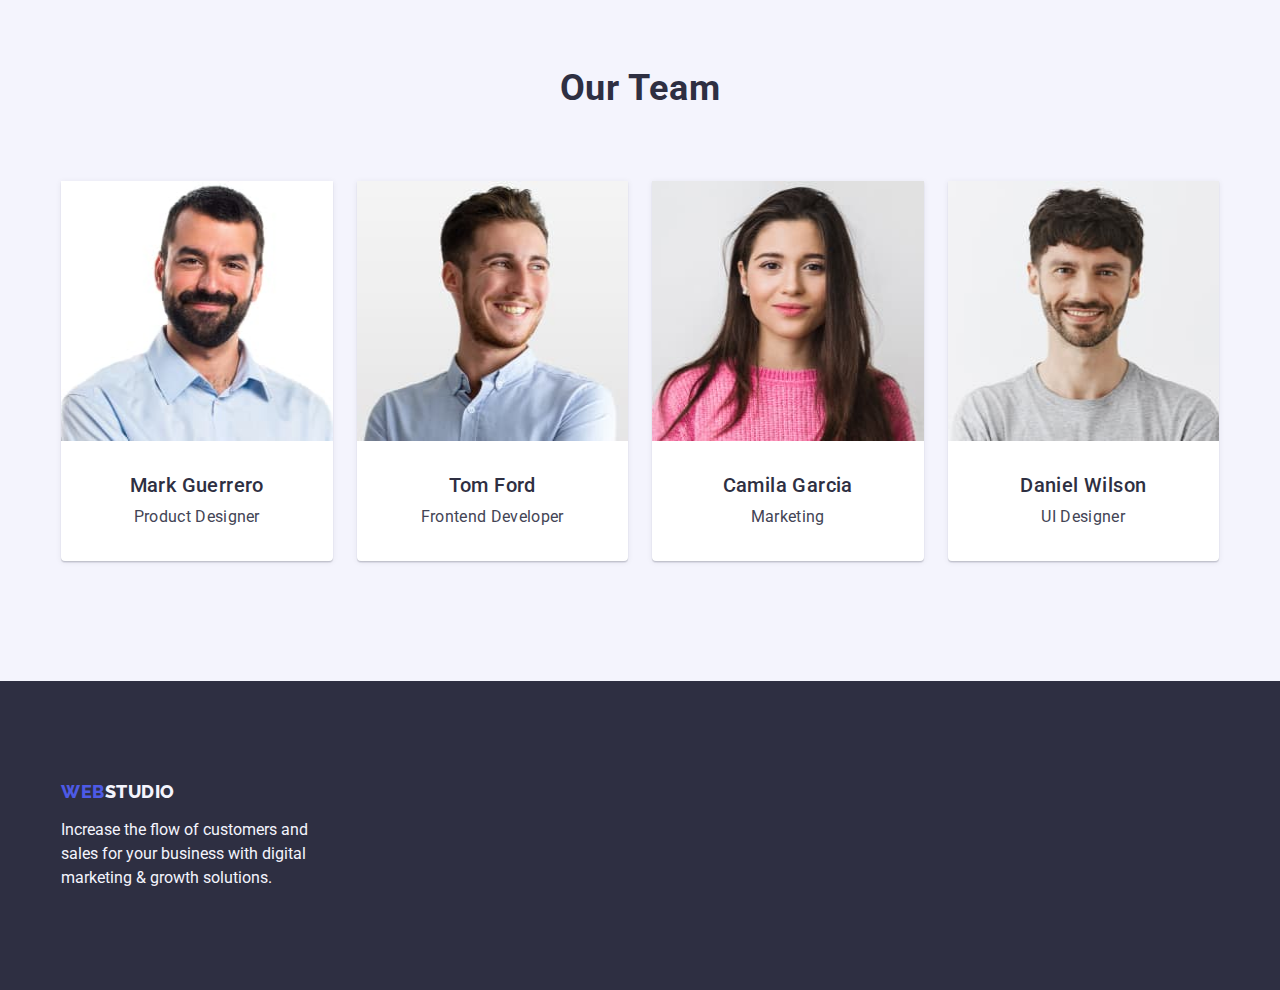
==== commit 81e0f6c5: "Minor correction on Footer" ====
--- a/index.html
+++ b/index.html
@@ -82,6 +82,7 @@
           <!--*-->
           <!--*              hidden heading                    -->
           <h2 class="visually-hidden">About Us</h2>
+
           <!--*-->
           <!--*              list of about-us                  -->
           <ul class="abt-us-list">
@@ -209,9 +210,9 @@
     </main>
     <!--!==================== FOOTER ====================-->
     <footer class="footer">
-      <div class="container foot-container">
-        <a class="logo" href="./index.html"
-          >Web<span class="logo-foot">Studio</span></a
+      <div class="container">
+        <a class="logo-foot logo" href="./index.html"
+          >Web<span class="logo-foot-color">Studio</span></a
         >
         <p class="foot-text">
           Increase the flow of customers and sales for your business with
--- a/css/styles.css
+++ b/css/styles.css
@@ -177,7 +177,16 @@
 /*!========== About Us ==========*/
 
 .visually-hidden {
-  display: none;
+  position: absolute;
+  width: 1px;
+  height: 1px;
+  margin: -1px;
+  border: 0;
+  padding: 0;
+  white-space: nowrap;
+  clip-path: inset(100%);
+  clip: rect(0 0 0 0);
+  overflow: hidden;
 }
 
 .abt-us-list {
@@ -191,12 +200,12 @@
   color: var(--title-color);
   line-height: 1.2;
   letter-spacing: 0.02em;
+  margin-bottom: 8px;
 }
 
 .abt-us-list-item {
   width: calc((100% - 72px) / 4);
   display: flex;
-  gap: 8px;
   flex-direction: column;
   justify-content: space-between;
 }
@@ -300,22 +309,19 @@
   padding: 100px 0;
 }
 
-.foot-container {
-  display: flex;
-  flex-direction: column;
-  padding: 0 156px;
-}
-
 .logo-foot {
   display: inline-block;
+  margin-bottom: 16px;
+}
+
+.logo-foot-color {
   text-transform: uppercase;
   font-family: "Raleway", sans-serif;
   font-weight: 800;
   font-size: 18px;
   color: var(--text-color_light);
-  line-height: 1.34;
+  line-height: 1.17;
   letter-spacing: 0.03em;
-  margin-bottom: 16px;
 }
 
 .foot-text {
@@ -392,5 +398,5 @@
   background: var(--bg-color_main);
   border: 1px solid var(--border-color);
   border-top: none;
-  padding: 32px 12px;
-}
+  padding: 32px 16px;
+}
